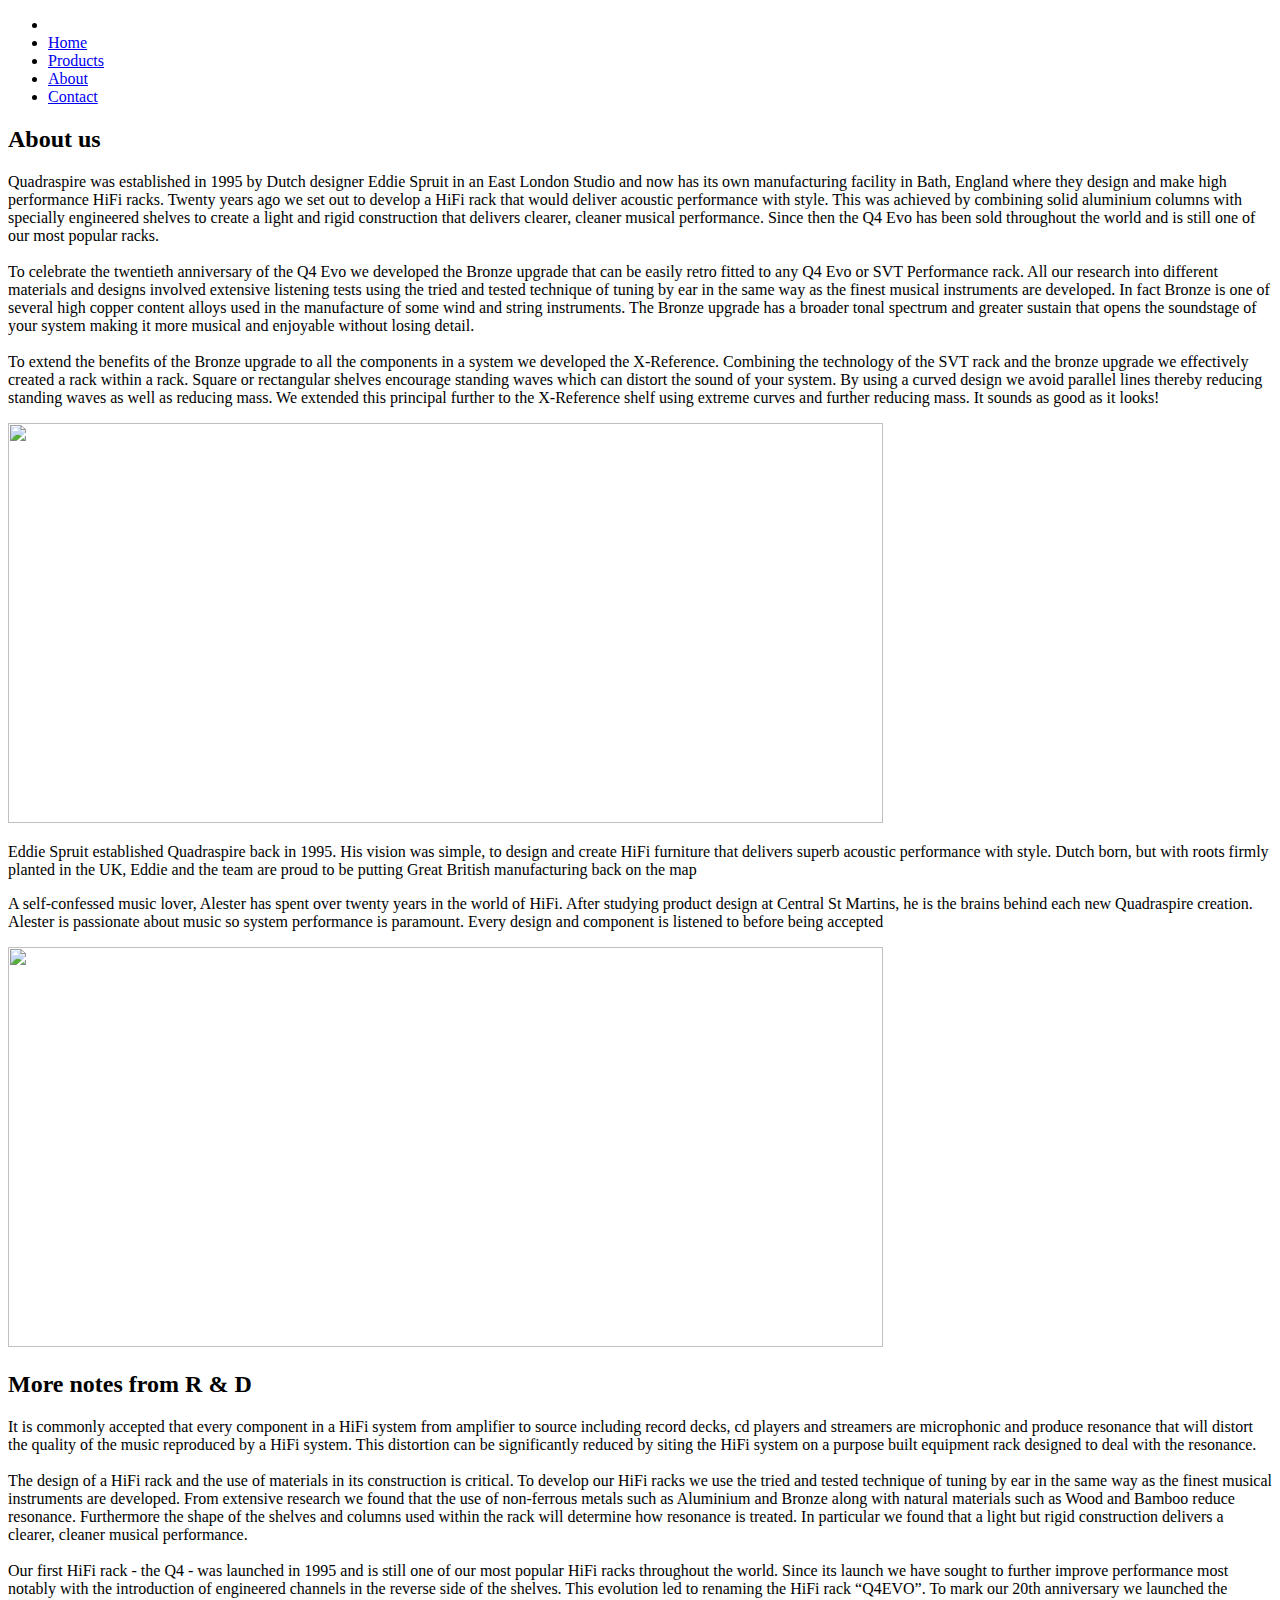
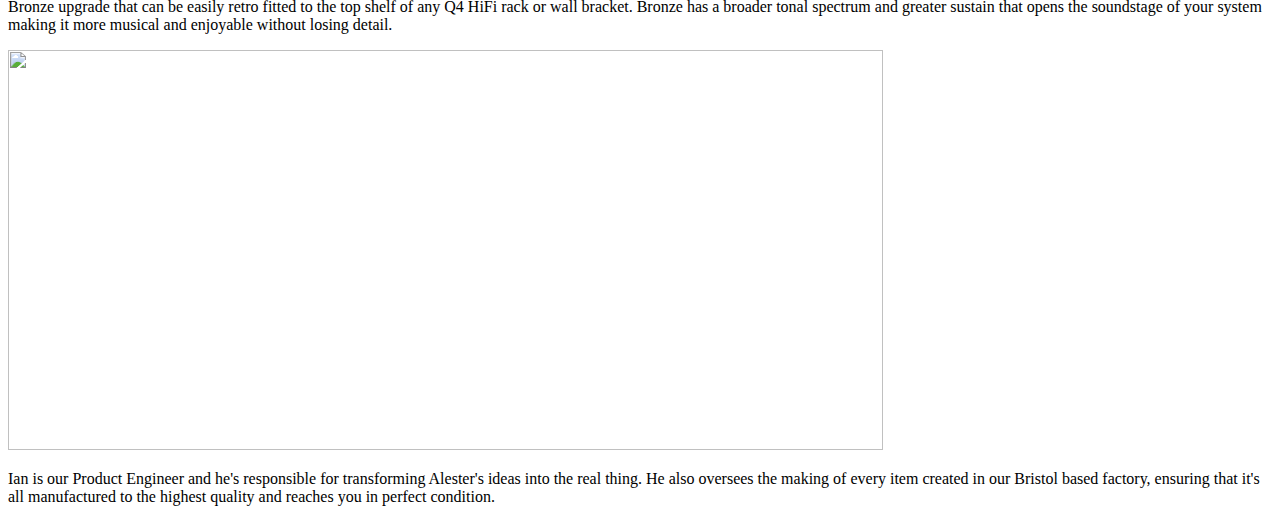
==== About/index.html @ 18c372bb "Trying to organise" ====
<!DOCTYPE html>
<html>
    <head>
        <link rel="stylesheet" href="styles.css">
        <title>Products | Quadraspire</title>
        <link rel="shortcut icon" href="assets/Quadraspire-Logo_NEG-Low Res RGB.png" type="image/x-icon">
    </head>
    <body>
        <!-- Navigation Bar -->
        <header>
            <nav class="mainMenu">
                <ul>
                    <li><a href="index.html" class="logo"><img src="assets/Quadraspire-Logo_NEG-Low Res RGB.png" alt=""></a></li>
                    <li><a href="index.html">Home</a></li>
                    <li><a href="products.html">Products</a></li>
                    <li><a href="about.html">About</a></li>
                    <li><a href="contact.html">Contact</a></li>
                </ul>
            </nav>
        </header>
        <!-- About Section -->
        <main class="aboutMain">
            <h2>About us</h2>
            <p class="aboutBlurb">
                Quadraspire was established in 1995 by Dutch designer Eddie Spruit in an East London Studio and now has its own manufacturing facility in Bath, England where they design and make high performance HiFi racks. 
                Twenty years ago we set out to develop a HiFi rack that would deliver acoustic performance with style. 
                This was achieved by combining solid aluminium columns with specially engineered shelves to create a light and rigid construction that delivers clearer, cleaner musical performance. 
                Since then the Q4 Evo has been sold throughout the world and is still one of our most popular racks.
                <br />
                <br />
                To celebrate the twentieth anniversary of the Q4 Evo we developed the Bronze upgrade that can be easily retro fitted to any Q4 Evo or SVT Performance rack. 
                All our research into different materials and designs involved extensive listening tests using the tried and tested technique of tuning by ear in the same way as the finest musical instruments are developed. 
                In fact Bronze is one of several high copper content alloys used in the manufacture of some wind and string instruments. 
                The Bronze upgrade has a broader tonal spectrum and greater sustain that opens the soundstage of your system making it more musical and enjoyable without losing detail.
                <br />
                <br />
                To extend the benefits of the Bronze upgrade to all the components in a system we developed the X-Reference. 
                Combining the technology of the SVT rack and the bronze upgrade we effectively created a rack within a rack. 
                Square or rectangular shelves encourage standing waves which can distort the sound of your system. 
                By using a curved design we avoid parallel lines thereby reducing standing waves as well as reducing mass. 
                We extended this principal further to the X-Reference shelf using extreme curves and further reducing mass. 
                It sounds as good as it looks!
            </p>
            <!-- Section for founder description -->
            <section class="founder">
                <img src="assets/eddie-spruit.jpg" alt="" height="400px" width="875px">
                <p>
                    Eddie Spruit established Quadraspire back in 1995. 
                    His vision was simple, to design and create HiFi furniture that delivers superb acoustic performance with style. 
                    Dutch born, but with roots firmly planted in the UK, Eddie and the team are proud to be putting Great British manufacturing back on the map
                </p>
            </section>
            <!-- Section for r and d description -->
            <section class="rd">
                
                <p>
                    A self-confessed music lover, Alester has spent over twenty years in the world of HiFi. 
                    After studying product design at Central St Martins, he is the brains behind each new Quadraspire creation. 
                    Alester is passionate about music so system performance is paramount. 
                    Every design and component is listened to before being accepted
                </p>
                <img src="assets/alester-kells.jpg" alt="" height="400px" width="875px">
            </section>
            <!-- Section for further R&D description -->
            <section class="moreRD">
                <h2>More notes from R & D</h2>
                <p class="aboutBlurb">
                    It is commonly accepted that every component in a HiFi system from amplifier to source including record decks, cd players and streamers are microphonic and produce resonance that will distort the quality of the music reproduced by a HiFi system. 
                    This distortion can be significantly reduced by siting the HiFi system on a purpose built equipment rack designed to deal with the resonance.

                    <br />
                    <br />

                    The design of a HiFi rack and the use of materials in its construction is critical. 
                    To develop our HiFi racks we use the tried and tested technique of tuning by ear in the same way as the finest musical instruments are developed. 
                    From extensive research we found that the use of non-ferrous metals such as Aluminium and Bronze along with natural materials such as Wood and Bamboo reduce resonance. 
                    Furthermore the shape of the shelves and columns used within the rack will determine how resonance is treated. 
                    In particular we found that a light but rigid construction delivers a clearer, cleaner musical performance.

                    <br />
                    <br />

                    Our first HiFi rack - the Q4 - was launched in 1995 and is still one of our most popular HiFi racks throughout the world. 
                    Since its launch we have sought to further improve performance most notably with the introduction of engineered channels in the reverse side of the shelves. 
                    This evolution led to renaming the HiFi rack “Q4EVO”. To mark our 20th anniversary we launched the Bronze upgrade that can be easily retro fitted to the top shelf of any Q4 HiFi rack or wall bracket. 
                    Bronze has a broader tonal spectrum and greater sustain that opens the soundstage of your system making it more musical and enjoyable without losing detail.
                </p>
            </section>
            <!-- Section for engineer description -->
            <section class="engnr">
                <img src="assets/ian-sibley.jpg" alt="" height="400px" width="875px">
                <p>
                    Ian is our Product Engineer and he's responsible for transforming Alester's ideas into the real thing. 
                    He also oversees the making of every item created in our Bristol based factory, ensuring that it's all manufactured to the highest quality and reaches you in perfect condition.
                </p>
            </section>
        </main>
        <script src="index.js"></script>
    </body>
</html>
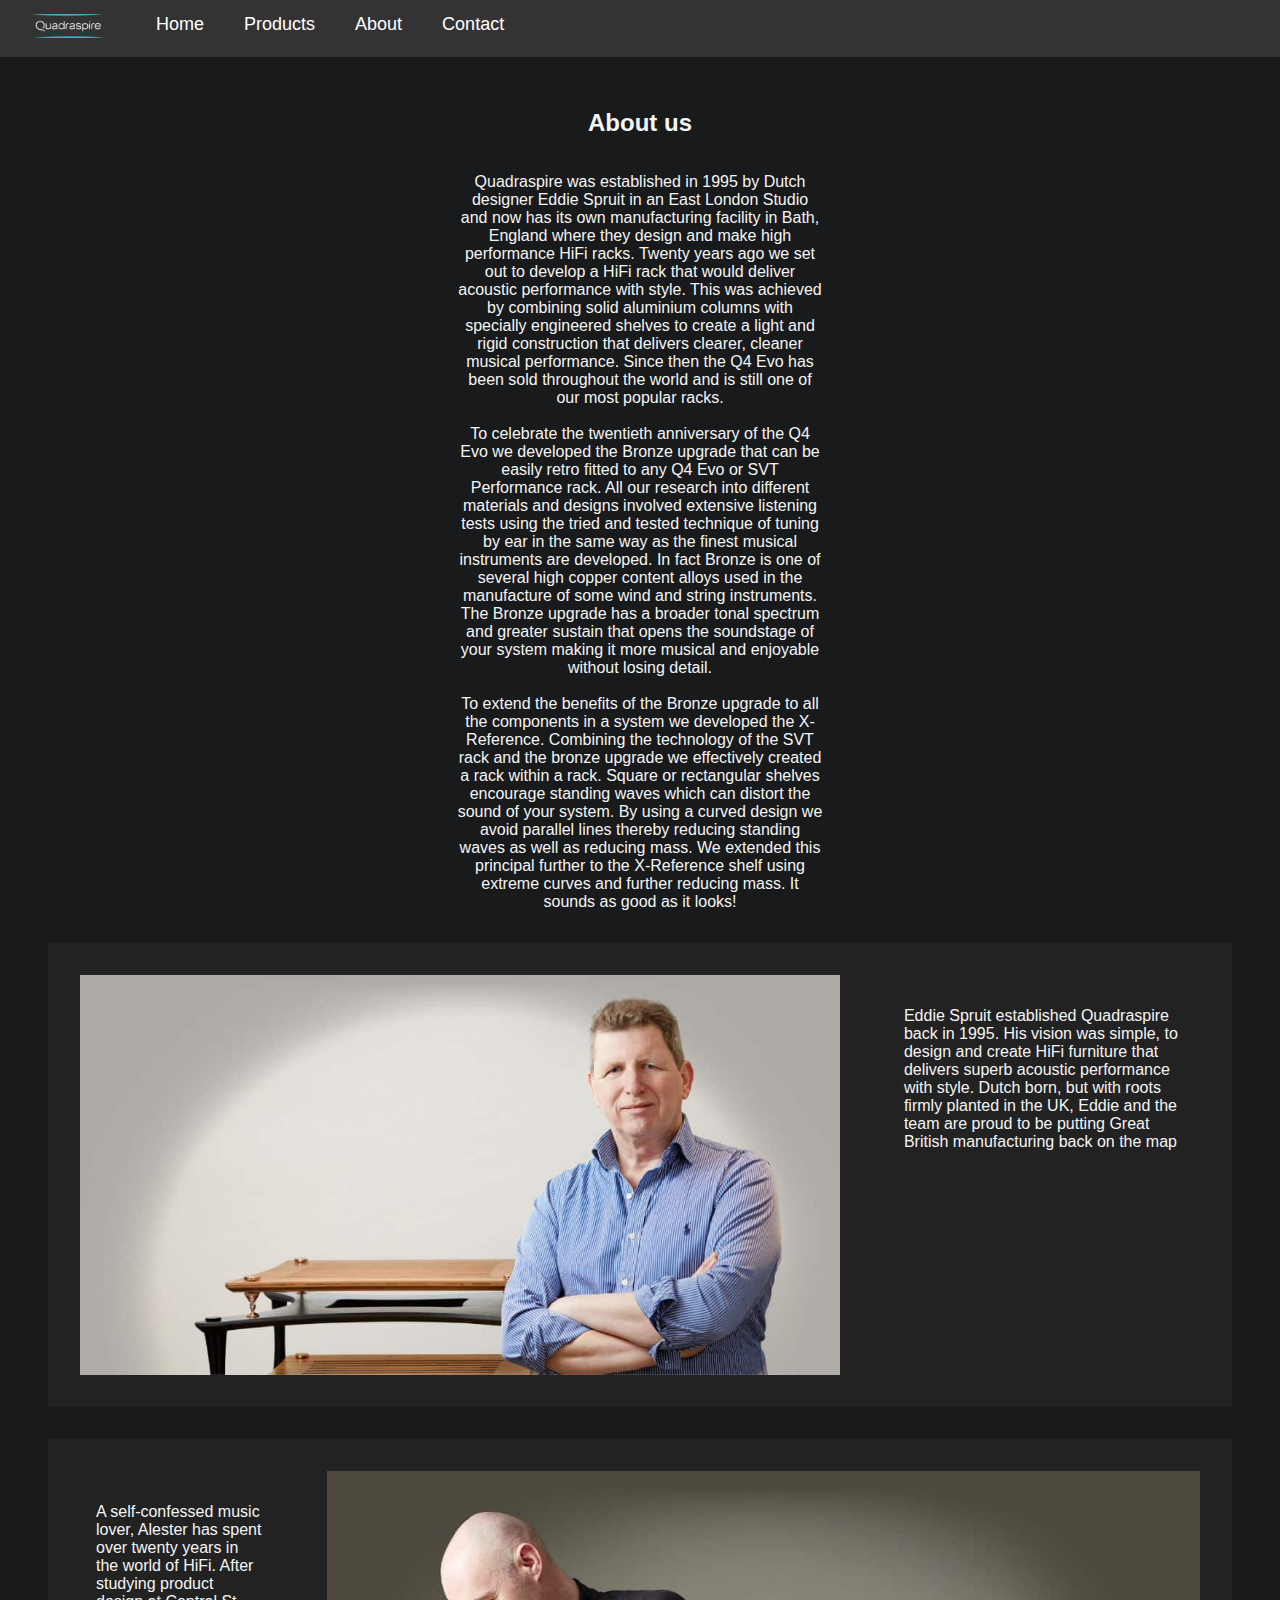
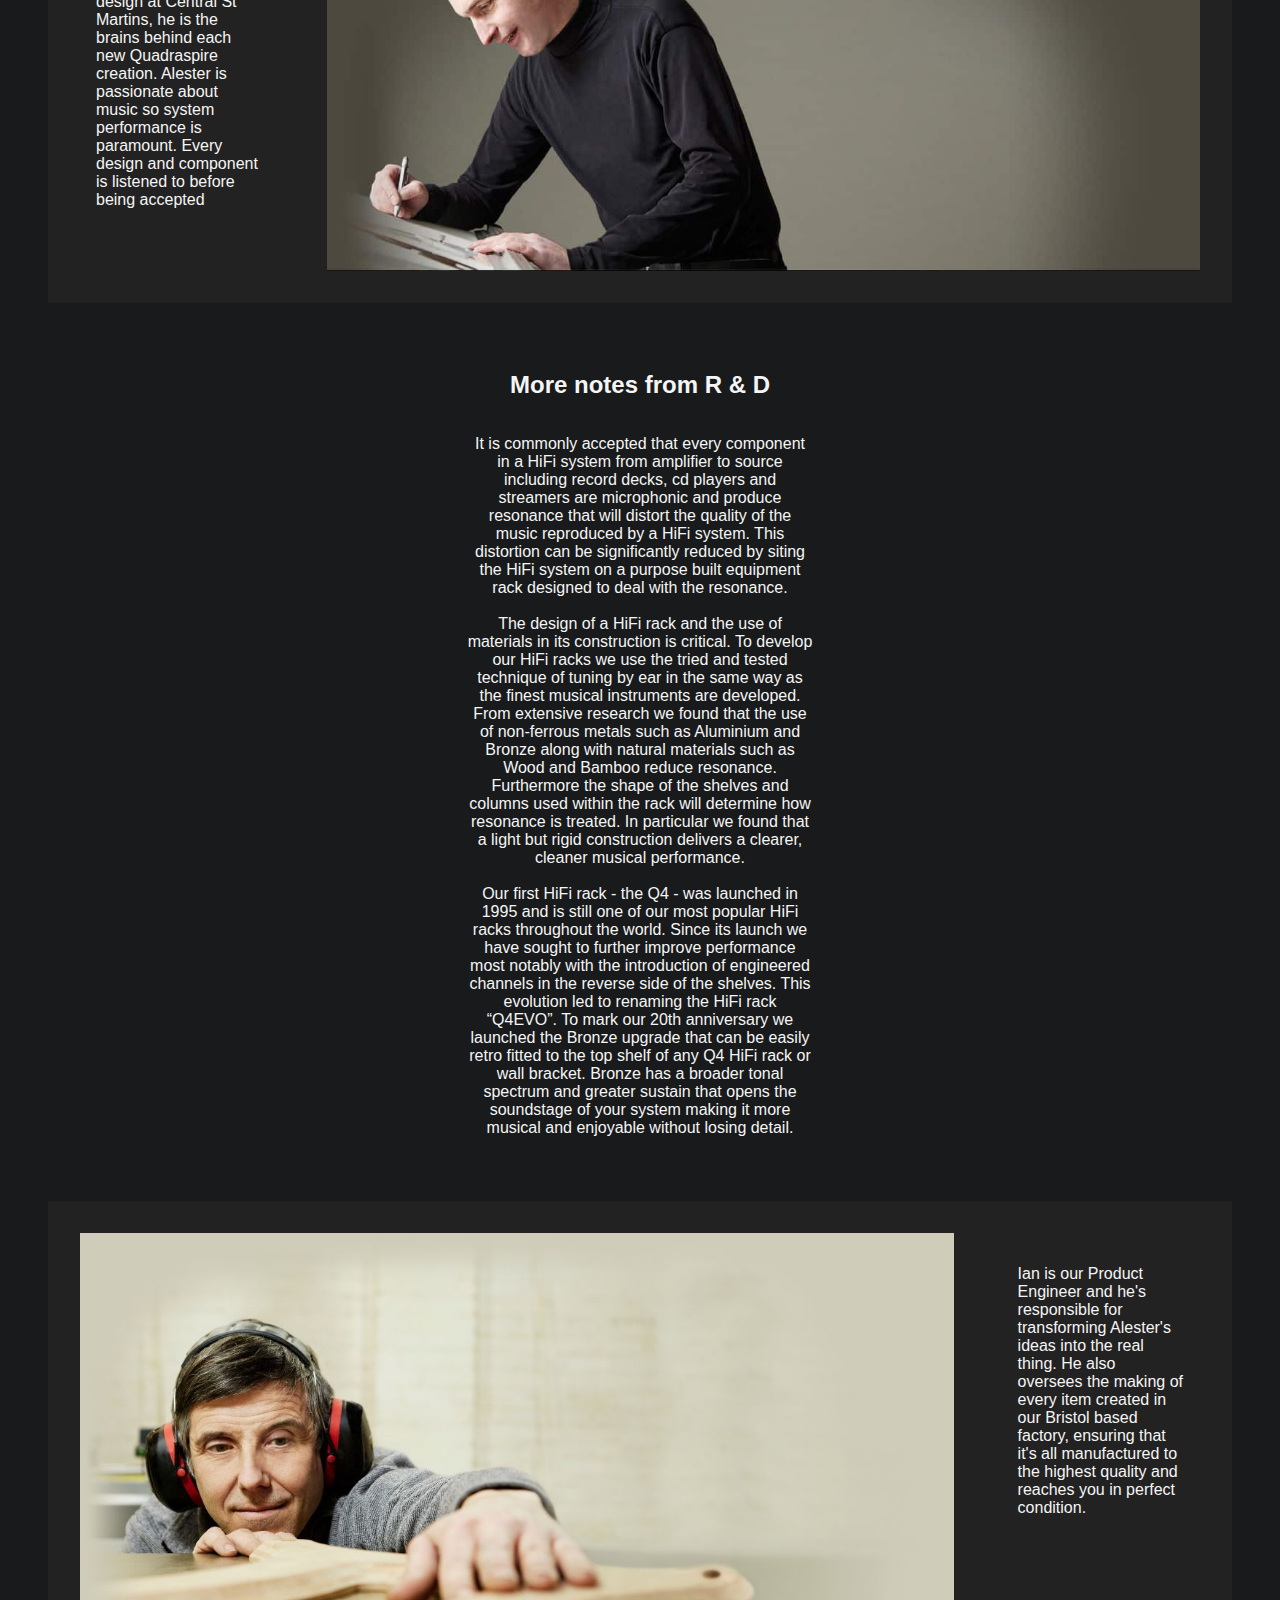
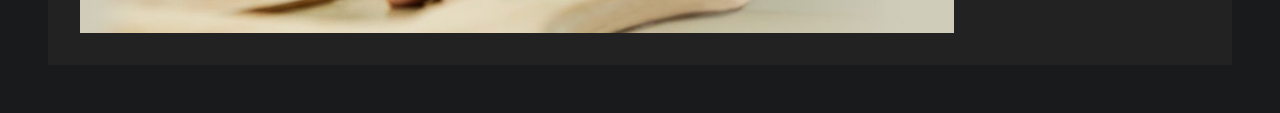
==== commit feedbb43: "Organised files into folders" ====
--- a/About/index.html
+++ b/About/index.html
@@ -1,20 +1,20 @@
 <!DOCTYPE html>
 <html>
     <head>
-        <link rel="stylesheet" href="styles.css">
+        <link rel="stylesheet" href="/Styles/styles.css">
         <title>Products | Quadraspire</title>
-        <link rel="shortcut icon" href="assets/Quadraspire-Logo_NEG-Low Res RGB.png" type="image/x-icon">
+        <link rel="shortcut icon" href="/assets/Quadraspire-Logo_NEG-Low Res RGB.png" type="image/x-icon">
     </head>
     <body>
         <!-- Navigation Bar -->
         <header>
             <nav class="mainMenu">
                 <ul>
-                    <li><a href="index.html" class="logo"><img src="assets/Quadraspire-Logo_NEG-Low Res RGB.png" alt=""></a></li>
-                    <li><a href="index.html">Home</a></li>
-                    <li><a href="products.html">Products</a></li>
-                    <li><a href="about.html">About</a></li>
-                    <li><a href="contact.html">Contact</a></li>
+                    <li><a href="/index.html" class="logo"><img src="/assets/Quadraspire-Logo_NEG-Low Res RGB.png" alt=""></a></li>
+                    <li><a href="/index.html">Home</a></li>
+                    <li><a href="/Products/">Products</a></li>
+                    <li><a href="/About/">About</a></li>
+                    <li><a href="/Contact/">Contact</a></li>
                 </ul>
             </nav>
         </header>
@@ -43,7 +43,7 @@
             </p>
             <!-- Section for founder description -->
             <section class="founder">
-                <img src="assets/eddie-spruit.jpg" alt="" height="400px" width="875px">
+                <img src="/assets/eddie-spruit.jpg" alt="" height="400px" width="875px">
                 <p>
                     Eddie Spruit established Quadraspire back in 1995. 
                     His vision was simple, to design and create HiFi furniture that delivers superb acoustic performance with style. 
@@ -59,7 +59,7 @@
                     Alester is passionate about music so system performance is paramount. 
                     Every design and component is listened to before being accepted
                 </p>
-                <img src="assets/alester-kells.jpg" alt="" height="400px" width="875px">
+                <img src="/assets/alester-kells.jpg" alt="" height="400px" width="875px">
             </section>
             <!-- Section for further R&D description -->
             <section class="moreRD">
@@ -88,13 +88,13 @@
             </section>
             <!-- Section for engineer description -->
             <section class="engnr">
-                <img src="assets/ian-sibley.jpg" alt="" height="400px" width="875px">
+                <img src="/assets/ian-sibley.jpg" alt="" height="400px" width="875px">
                 <p>
                     Ian is our Product Engineer and he's responsible for transforming Alester's ideas into the real thing. 
                     He also oversees the making of every item created in our Bristol based factory, ensuring that it's all manufactured to the highest quality and reaches you in perfect condition.
                 </p>
             </section>
         </main>
-        <script src="index.js"></script>
+        <script src="/Scripts/index.js"></script>
     </body>
 </html>--- a/Styles/styles.css
+++ b/Styles/styles.css
@@ -0,0 +1,320 @@
+:root{
+    --main-background: #181a1b;
+    --accent-colour: rgb(180, 30, 110);
+    --scndry-colour: #222;
+    --text-colour: whitesmoke;
+}
+
+/* Home Page Styling */
+/* Header Styling  10 - 49 */
+.mainMenu ul{
+    list-style-type: none;
+    background-color: #333;
+    overflow: hidden;
+    padding: 0;
+    margin: 0;
+}
+
+.mainMenu li{
+    display: block;
+    font-size: large;
+    float: left;
+    padding: 14px 10px;
+}
+
+.mainMenu a{
+    padding: 14px 10px;
+    color: white;
+    text-decoration: none;
+}
+
+.mainMenu a:hover, a:active{
+    background-color: var(--accent-colour);
+    transition-duration: 0.4s;
+}
+
+.logo:hover, .logo:active{
+    background-color: transparent !important;
+}
+
+.logo{
+    text-decoration: none;
+    padding: 14px 10px;
+}
+
+.mainMenu img{
+    object-fit: scale-down;
+    height: 24px;
+    width: 96px;
+}
+
+body{
+    background-color: var(--main-background);
+    font-family: Arial, Helvetica, sans-serif;
+    margin: 0;
+}
+
+.homeImg > img{
+    height: 500px;
+    width: 100%;
+    object-fit: cover;
+}
+
+.blurb{
+    color: var(--text-colour);
+    background-color: var(--scndry-colour);
+    padding: 2rem;
+
+    display: grid;
+    grid-template-columns: repeat(3, 1fr);
+    column-gap: 5rem;
+}
+
+.homeMain{
+    color: var(--text-colour);
+    padding: 2rem;
+    
+    display: grid;
+    grid-template-columns: repeat(2, 1fr);
+    column-gap: 5rem;
+    justify-items: center;
+}
+
+.intro > p{
+    font-size: large;
+    line-height: 25px;
+}
+
+.about{
+    padding: 14px 10px;
+    color: white;
+    text-decoration: none;
+    border: 2px solid var(--accent-colour);
+    border-radius: 2px;
+}
+
+.about:hover, .about:active{
+    background-color: var(--accent-colour);
+    transition-duration: 0.4s;
+}
+
+.mainCats{
+    color: var(--text-colour);
+    background-color: var(--scndry-colour);
+    padding: 2rem;
+
+    display: grid;
+    grid-template-columns: repeat(3, 1fr);   
+    column-gap: 5rem;
+}
+
+.cat{
+    display: flex;
+    flex-direction: column;
+    align-items: center;
+    text-align: center;
+}
+
+.cat img{
+    box-shadow: 0 8px 16px 0 rgba(190, 190, 190, 0.2), 0 6px 20px 0 rgba(190, 190, 190, 0.19);
+}
+
+/* Featureed Product Styling 121 - 168 */
+.ftdPrdctHdr{
+    color: var(--accent-colour);
+    text-align: center;
+    font-size:xx-large;
+}
+
+.ftdPrdct{
+    color: var(--text-colour);
+    padding: 2rem;
+    display: grid;
+    grid-template-columns: repeat(3, 1fr);
+    column-gap: 3rem;
+    row-gap: 2rem;
+    justify-items: center;
+}
+
+.ftdPrdct a{
+    text-decoration: none;
+    color: var(--accent-colour);
+}
+
+.ftdPrdct a:hover{
+    color: var(--text-colour);
+    transition-duration: 0.4s;
+}
+
+.productImg{
+    display: flex;
+    flex-direction: column;
+    align-content: center;
+    flex-wrap: wrap;
+    gap: 2rem;
+    width: 300px;
+    background-color: white;
+    border-radius: 10px;
+    box-shadow: 5px 5px 10px #686868;
+    color: var(--scndry-colour);
+    align-items: center;
+}
+
+.productImg > img{
+    margin: 10px;
+    height: 300px;
+    max-width: 300px;
+    background-color: white;
+    object-fit:scale-down;
+}
+
+/* About Page Styling */
+.aboutMain{
+    color: var(--text-colour);
+    padding: 2rem;
+
+    display: flex;
+    justify-content: space-around;
+    flex-wrap: wrap;
+    align-items: center;
+}
+
+.founder, .rd, .engnr{
+    color: var(--text-colour);
+    background-color: var(--scndry-colour);
+    padding: 2rem;
+    margin: 1rem;
+
+
+    display: flex;
+    justify-content: space-between;
+    flex-wrap: nowrap;
+    align-items: flex-start;
+    flex-direction: row;
+    column-gap: 3rem;
+}
+
+.founder > img, .rd > img, .engnr > img{
+    width: 875px;
+}
+
+.founder > p, .rd > p, .engnr > p{
+    padding: 1rem;
+}
+
+.moreRD{
+    display: flex;
+    padding: 2rem;
+    flex-wrap: wrap;
+    justify-content: center;
+}
+
+.aboutBlurb{
+    margin-left: 35%;
+    margin-right: 35%;
+    text-align: center;
+}
+
+/* Product Page Styling */
+.productMain{
+    color: var(--text-colour);
+    padding: 2rem;
+
+   text-align: center;
+}
+
+.productList{
+    display: grid;
+    grid-template-columns: repeat(3, 1fr);
+    grid-template-rows: repeat(3, 1fr);
+    align-items: center;
+    column-gap: 2rem;
+    row-gap: 3rem;
+    justify-items: center
+}
+
+.productItem{
+    display: flex;
+    flex-direction: column;
+    align-content: center;
+    flex-wrap: wrap;
+    gap: 2rem;
+    width: 300px;
+    background-color: white;
+    border-radius: 10px;
+    box-shadow: 5px 5px 10px #686868;
+    color: var(--scndry-colour);
+}
+
+.productItem:hover{
+    box-shadow: 10px 10px 10px #686868;
+}
+
+.productItem > a{
+    text-decoration: none;
+    color: var(--accent-colour);
+}
+
+.productItem > img{
+    margin: 10px;
+    height: 300px;
+    max-width: 300px;
+    background-color: white;
+    object-fit:scale-down;
+
+}
+
+/* Contact Page Styling */
+.contact{
+    background-color: var(--scndry-colour);
+    color: var(--text-colour);
+    border-radius: 5px;
+    margin-top: 2rem;
+    margin-left: 5rem;
+    margin-right: 5rem;
+    display: flex;
+    flex-direction: column;
+    align-items: center
+}
+
+.submit{
+    padding: 3rem;
+}
+
+.label{
+    margin-top: 2rem;
+    text-align: center;
+}
+
+.input{
+    width: 25%;
+    margin-top: 1rem;
+}
+
+input[type = text], input[type = email], textarea{
+    background-color: #333;
+    width: 100%;
+    padding: 12px;
+    border: 1px solid var(--accent-colour);
+    border-radius: 5px;
+    resize: vertical;
+    color: var(--text-colour);
+}
+
+textarea{
+    height: 200px;
+}
+
+input[type=submit]{
+    color: var(--text-colour);
+    padding: 14px 24px;
+    border-radius: 3px;
+    cursor: pointer;
+    background-color: var(--scndry-colour);
+    border: 1px solid var(--accent-colour);
+}
+
+input[type=submit]:hover{
+    background-color: var(--accent-colour);
+    transition-duration: 0.4s;
+}